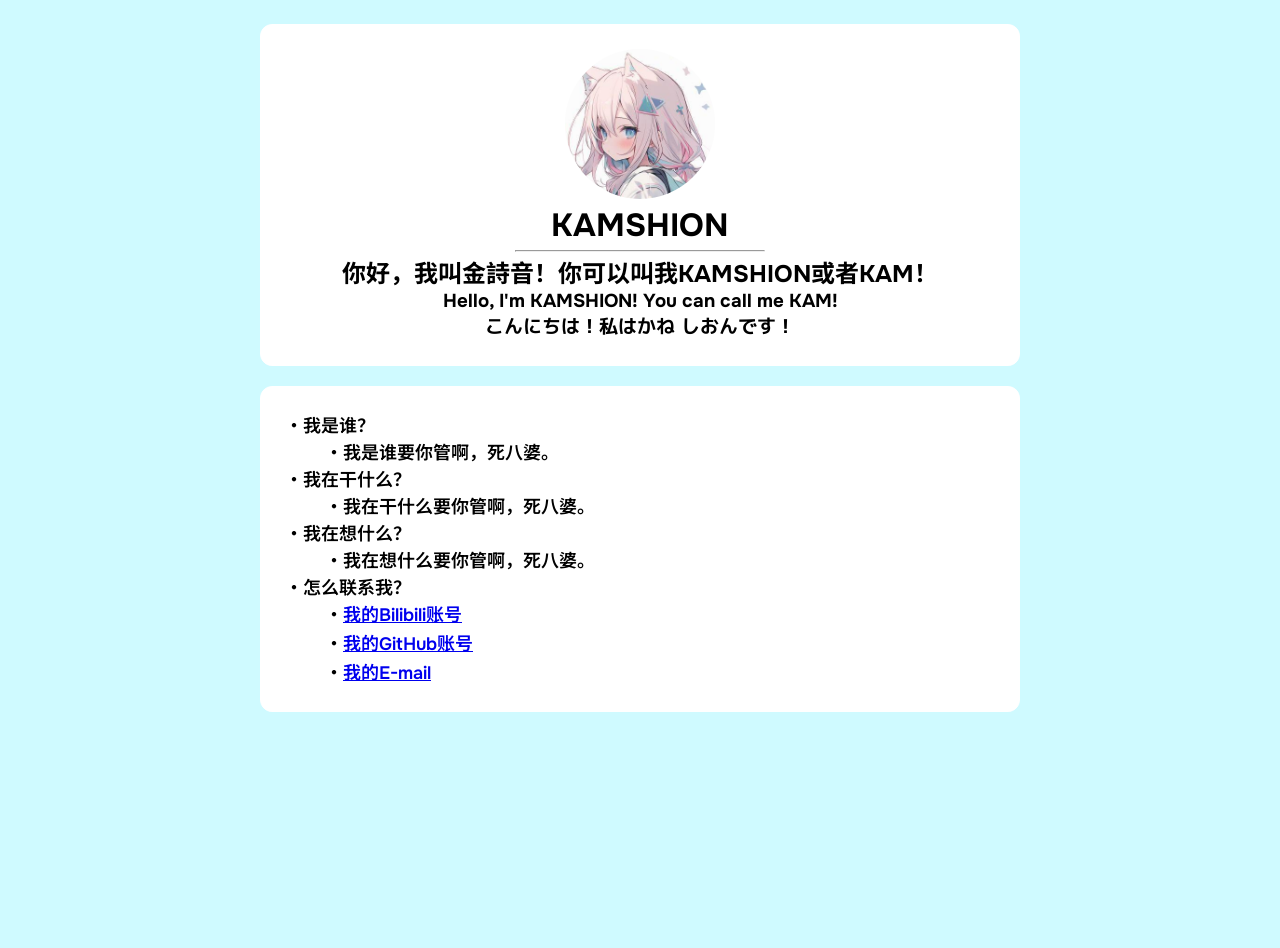
==== index.html @ 7ce48236 "Add files via upload" ====
<!DOCTYPE html>
<html lang="en">
<head>
    <meta charset="UTF-8">
    <meta name="viewport" content="width=device-width, initial-scale=1.0">
    <title>KAMSHION</title>
    <link rel="icon" type="image/jpeg" href="KAMSHION.jpeg">
    <link rel="preconnect" href="https://fonts.googleapis.com">
    <link rel="preconnect" href="https://fonts.gstatic.com" crossorigin>
    <link href="https://fonts.googleapis.com/css2?family=M+PLUS+1p:wght@400;700&family=Noto+Sans+SC:wght@400;600;700&family=Onest:wght@400;600;700&display=swap" rel="stylesheet">
    <style>
    body {
        font-family: "Noto Sans SC", sans-serif;
        min-height: 100vh;
        margin: 0;
        padding-top: 24px;
        padding-bottom: 24px;
        background: #CFFAFF;
    }

    .font-en {
        font-family: "Onest", sans-serif;
    }

    .font-ja {
        font-family: "M PLUS 1p", sans-serif;
    }

    .font-zh {
        font-family: "Noto Sans SC", sans-serif;
    }

    h1, h2,h3, p {
        margin: 6px 0;
        line-height: 1.0;
    }

    hr {
        margin: 8px auto;
    }

    .intro {
        text-align: center;
    }

    .card {
        box-sizing: border-box;
        width: min(90%, 760px);
        margin: 0 auto 20px;
        padding: 24px;
        background: rgb(255, 255, 255);
        border: 1px solid rgb(255, 255, 255);
        border-radius: 12px;
    }

    .section-title {
        width: 100%;
        margin: 6px auto;
        text-align: center;
    }

    dl {
        width: 100%;
        margin: 0;
        text-align: left;
        font-size: 18px;
        line-height: 1.5;
        font-weight: 600;
    }

    .avatar {
        width: 150px;
        height: 150px;
        border-radius: 50%;
        object-fit: cover;
    }
</style>
</head>
<body>
    <div class="card intro">
        <img class="avatar" src="KAMSHION.jpeg" alt="KAMSHION">
        <h1 class="font-en">KAMSHION</h1>
        <hr width="35%"/>
        <h2 class="font-zh section-title">你好，我叫金詩音！你可以叫我<span class="font-en">KAMSHION</span>或者<span class="font-en">KAM</span>！</h2>
        <h3 class="font-en">Hello, I'm KAMSHION! You can call me KAM!</h3>
        <h3 class="font-ja">こんにちは！私はかね しおんです！</h3>

    </div>
    <div class="card">
        <dl>
            <dt class="font-zh">•我是谁？</dt>
                <dd class="font-zh">•我是谁要你管啊，死八婆。</dd>
            <dt class="font-zh">•我在干什么？</dt>
                <dd class="font-zh">•我在干什么要你管啊，死八婆。</dd>
            <dt class="font-zh">•我在想什么？</dt>
                <dd class="font-zh">•我在想什么要你管啊，死八婆。</dd>
            <dt class="font-zh">•怎么联系我？</dt>
                <dd class="font-zh">•<a href="https://space.bilibili.com/3546907207011146">我的<span class="font-en">Bilibili</span>账号</a></dd>
                <dd class="font-zh">•<a href="https://github.com/KAMSHION/">我的<span class="font-en">GitHub</span>账号</a></dd>
                <dd class="font-zh">•<a href="mailto:KAMSHION@outlook.com">我的<span class="font-en">E-mail</span></a></dd>
        </dl>
    </div>
</body>
</html>
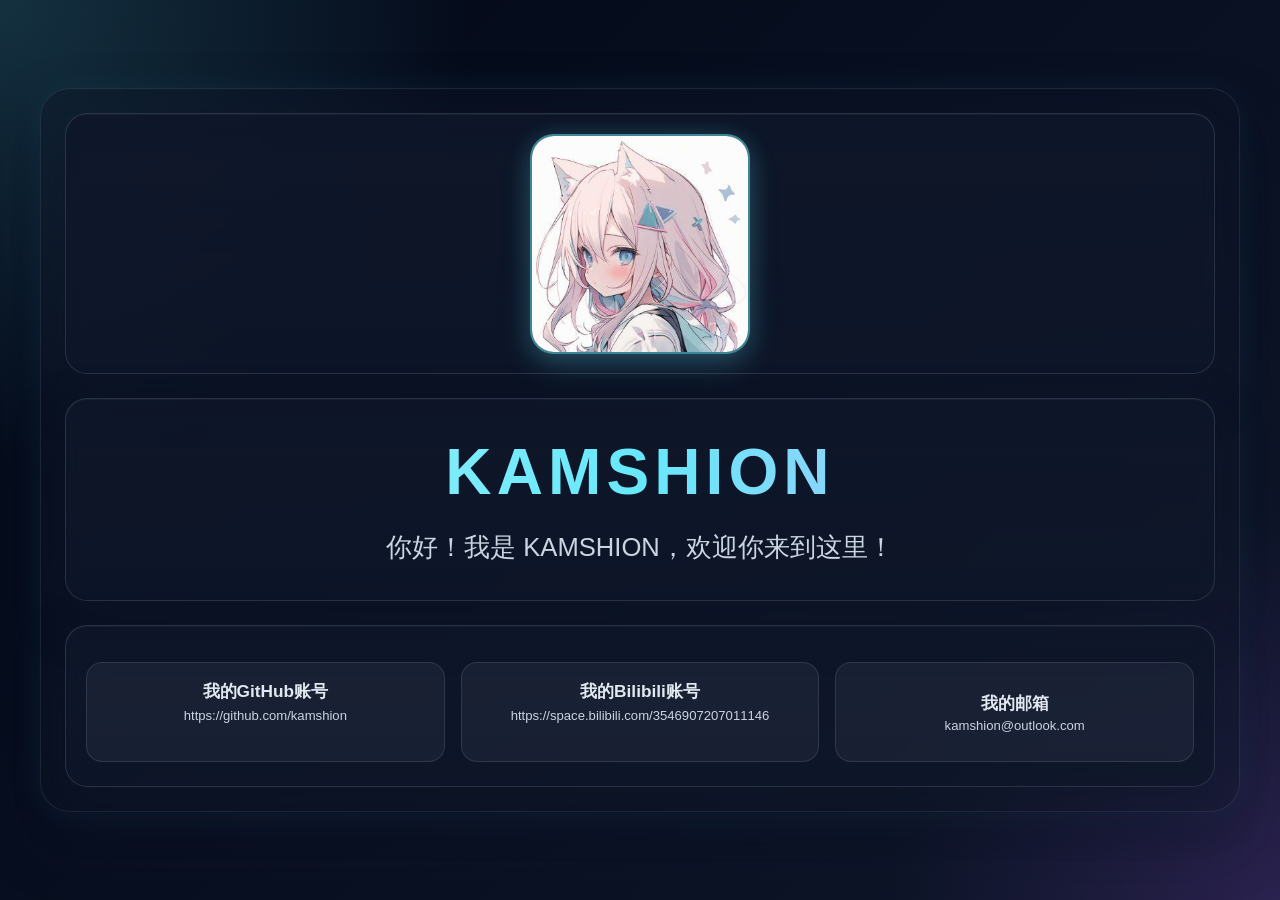
==== commit 1807269c: "Add files via upload" ====
--- a/index.html
+++ b/index.html
@@ -1,104 +1,248 @@
 <!DOCTYPE html>
-<html lang="en">
+<html lang="zh-CN">
 <head>
     <meta charset="UTF-8">
     <meta name="viewport" content="width=device-width, initial-scale=1.0">
-    <title>KAMSHION</title>
-    <link rel="icon" type="image/jpeg" href="KAMSHION.jpeg">
-    <link rel="preconnect" href="https://fonts.googleapis.com">
-    <link rel="preconnect" href="https://fonts.gstatic.com" crossorigin>
-    <link href="https://fonts.googleapis.com/css2?family=M+PLUS+1p:wght@400;700&family=Noto+Sans+SC:wght@400;600;700&family=Onest:wght@400;600;700&display=swap" rel="stylesheet">
+    <title>KAMSHION(kamshion.github.io)</title>
     <style>
-    body {
-        font-family: "Noto Sans SC", sans-serif;
-        min-height: 100vh;
-        margin: 0;
-        padding-top: 24px;
-        padding-bottom: 24px;
-        background: #CFFAFF;
-    }
-
-    .font-en {
-        font-family: "Onest", sans-serif;
-    }
-
-    .font-ja {
-        font-family: "M PLUS 1p", sans-serif;
-    }
-
-    .font-zh {
-        font-family: "Noto Sans SC", sans-serif;
-    }
-
-    h1, h2,h3, p {
-        margin: 6px 0;
-        line-height: 1.0;
-    }
-
-    hr {
-        margin: 8px auto;
-    }
-
-    .intro {
-        text-align: center;
-    }
-
-    .card {
-        box-sizing: border-box;
-        width: min(90%, 760px);
-        margin: 0 auto 20px;
-        padding: 24px;
-        background: rgb(255, 255, 255);
-        border: 1px solid rgb(255, 255, 255);
-        border-radius: 12px;
-    }
-
-    .section-title {
-        width: 100%;
-        margin: 6px auto;
-        text-align: center;
-    }
-
-    dl {
-        width: 100%;
-        margin: 0;
-        text-align: left;
-        font-size: 18px;
-        line-height: 1.5;
-        font-weight: 600;
-    }
-
-    .avatar {
-        width: 150px;
-        height: 150px;
-        border-radius: 50%;
-        object-fit: cover;
-    }
-</style>
+        :root {
+            --bg-start: #020817;
+            --bg-end: #0f172a;
+            --bg-glow: rgba(103, 232, 249, 0.18);
+            --card-bg: rgba(15, 23, 42, 0.72);
+            --card-border: rgba(148, 163, 184, 0.2);
+            --primary: #67e8f9;
+            --text: #e2e8f0;
+            --muted: #cbd5e1;
+            --shadow: rgba(15, 23, 42, 0.5);
+        }
+
+        * {
+            box-sizing: border-box;
+        }
+
+        body {
+            margin: 0;
+            min-height: 100vh;
+            display: flex;
+            align-items: center;
+            justify-content: center;
+            background:
+                radial-gradient(circle at top left, var(--bg-glow), transparent 30%),
+                radial-gradient(circle at bottom right, rgba(168, 85, 247, 0.18), transparent 25%),
+                linear-gradient(135deg, var(--bg-start), var(--bg-end));
+            font-family: "Segoe UI", "Microsoft YaHei", sans-serif;
+            color: var(--text);
+        }
+
+        .outer-shell {
+            width: min(1200px, 96vw);
+            padding: 1.5rem;
+            background: rgba(15, 23, 42, 0.4);
+            border: 1px solid rgba(148, 163, 184, 0.15);
+            border-radius: 30px;
+            box-shadow: 0 30px 60px rgba(15, 23, 42, 0.45), 0 0 30px rgba(103, 232, 249, 0.08);
+            backdrop-filter: blur(14px);
+        }
+
+        .container {
+            width: 100%;
+            display: flex;
+            flex-direction: column;
+            gap: 1.5rem;
+        }
+
+        .card {
+            width: 100%;
+            padding: 2.2rem 2rem 2rem;
+            background: linear-gradient(180deg, rgba(15, 23, 42, 0.8), rgba(15, 23, 42, 0.68));
+            border: 1px solid var(--card-border);
+            border-radius: 22px;
+            box-shadow: 0 20px 45px var(--shadow), inset 0 1px 0 rgba(255, 255, 255, 0.04);
+            backdrop-filter: blur(10px);
+            text-align: center;
+        }
+
+        .avatar-card {
+            padding: 1.2rem;
+        }
+
+        .avatar-wrap {
+            width: min(220px, 60vw);
+            aspect-ratio: 1;
+            margin: 0 auto;
+            border-radius: 24px;
+            overflow: hidden;
+            border: 2px solid rgba(103, 232, 249, 0.55);
+            box-shadow: 0 12px 30px rgba(103, 232, 249, 0.2), 0 0 25px rgba(103, 232, 249, 0.12);
+            background: #0b1120;
+        }
+
+        .avatar-wrap img {
+            display: block;
+            width: 100%;
+            height: 100%;
+            object-fit: cover;
+        }
+
+        .links-card {
+            padding: 1.5rem 1.25rem;
+        }
+
+        .links-grid {
+            display: grid;
+            grid-template-columns: repeat(3, minmax(180px, 1fr));
+            gap: 1rem;
+            margin-top: 0.75rem;
+        }
+
+        .link-card {
+            display: block;
+            padding: 1rem 0.9rem;
+            background: rgba(148, 163, 184, 0.08);
+            border: 1px solid rgba(148, 163, 184, 0.18);
+            border-radius: 16px;
+            color: var(--text);
+            text-decoration: none;
+            font-family: "Microsoft YaHei", "PingFang SC", sans-serif;
+            transition: transform 0.2s ease, border-color 0.2s ease, background 0.2s ease, box-shadow 0.2s ease;
+            cursor: pointer;
+            min-height: 100px;
+        }
+
+        .link-card:hover {
+            transform: translateY(-2px);
+            border-color: rgba(103, 232, 249, 0.7);
+            background: rgba(103, 232, 249, 0.08);
+            box-shadow: 0 0 20px rgba(103, 232, 249, 0.12);
+        }
+
+        .link-card strong {
+            display: block;
+            font-size: 1.08rem;
+            margin-bottom: 0.2rem;
+        }
+
+        .link-card span {
+            font-size: 0.82rem;
+            color: var(--muted);
+            word-break: break-all;
+        }
+
+        .email-card {
+            grid-column: auto;
+        }
+
+        h1 {
+            margin: 0;
+            font-size: clamp(2.6rem, 5vw, 4.2rem);
+            letter-spacing: 0.08em;
+            line-height: 1.2;
+            font-weight: 800;
+            background: linear-gradient(90deg, #a5f3fc, #67e8f9, #c4b5fd);
+            -webkit-background-clip: text;
+            background-clip: text;
+            color: transparent;
+        }
+
+        h2 {
+            margin: 1rem 0 0;
+            font-size: clamp(1.05rem, 2vw, 1.7rem);
+            line-height: 1.6;
+            color: var(--muted);
+            font-weight: 500;
+        }
+
+        @media (max-width: 640px) {
+            .links-grid {
+                grid-template-columns: 1fr;
+            }
+        }
+    </style>
 </head>
 <body>
-    <div class="card intro">
-        <img class="avatar" src="KAMSHION.jpeg" alt="KAMSHION">
-        <h1 class="font-en">KAMSHION</h1>
-        <hr width="35%"/>
-        <h2 class="font-zh section-title">你好，我叫金詩音！你可以叫我<span class="font-en">KAMSHION</span>或者<span class="font-en">KAM</span>！</h2>
-        <h3 class="font-en">Hello, I'm KAMSHION! You can call me KAM!</h3>
-        <h3 class="font-ja">こんにちは！私はかね しおんです！</h3>
-
+    <div class="outer-shell">
+        <div class="container">
+            <div class="card avatar-card">
+                <div class="avatar-wrap">
+                    <img src="KAMSHION.jpeg" alt="KAMSHION avatar">
+                </div>
+            </div>
+
+            <div class="card">
+                <h1>KAMSHION</h1>
+                <h2>你好！我是 KAMSHION，欢迎你来到这里！</h2>
+            </div>
+
+            <div class="card links-card">
+                <div class="links-grid">
+                    <a class="link-card" href="https://github.com/kamshion" target="_blank" rel="noopener noreferrer">
+                        <strong>我的GitHub账号</strong>
+                        <span>https://github.com/kamshion</span>
+                    </a>
+                    <a class="link-card" href="https://space.bilibili.com/3546907207011146" target="_blank" rel="noopener noreferrer">
+                        <strong>我的Bilibili账号</strong>
+                        <span>https://space.bilibili.com/3546907207011146</span>
+                    </a>
+                    <button class="link-card email-card" type="button" onclick="copyEmail(this)" aria-label="复制邮箱">
+                        <strong>我的邮箱</strong>
+                        <span>kamshion@outlook.com</span>
+                    </button>
+                </div>
+            </div>
+        </div>
     </div>
-    <div class="card">
-        <dl>
-            <dt class="font-zh">•我是谁？</dt>
-                <dd class="font-zh">•我是谁要你管啊，死八婆。</dd>
-            <dt class="font-zh">•我在干什么？</dt>
-                <dd class="font-zh">•我在干什么要你管啊，死八婆。</dd>
-            <dt class="font-zh">•我在想什么？</dt>
-                <dd class="font-zh">•我在想什么要你管啊，死八婆。</dd>
-            <dt class="font-zh">•怎么联系我？</dt>
-                <dd class="font-zh">•<a href="https://space.bilibili.com/3546907207011146">我的<span class="font-en">Bilibili</span>账号</a></dd>
-                <dd class="font-zh">•<a href="https://github.com/KAMSHION/">我的<span class="font-en">GitHub</span>账号</a></dd>
-                <dd class="font-zh">•<a href="mailto:KAMSHION@outlook.com">我的<span class="font-en">E-mail</span></a></dd>
-        </dl>
-    </div>
+
+    <script>
+        function copyEmail(button) {
+            const email = 'kamshion@outlook.com';
+            const originalText = '<strong>我的邮箱</strong><span>' + email + '</span>';
+            const successText = '<strong>已复制</strong><span>' + email + '</span>';
+
+            function setCopiedState() {
+                button.innerHTML = successText;
+                setTimeout(function () {
+                    button.innerHTML = originalText;
+                }, 1200);
+            }
+
+            function fallbackCopy() {
+                const textarea = document.createElement('textarea');
+                textarea.value = email;
+                textarea.setAttribute('readonly', '');
+                textarea.style.position = 'fixed';
+                textarea.style.opacity = '0';
+                document.body.appendChild(textarea);
+                textarea.select();
+                textarea.setSelectionRange(0, email.length);
+
+                try {
+                    const copied = document.execCommand('copy');
+                    if (copied) {
+                        setCopiedState();
+                    } else {
+                        alert('复制失败，请手动复制：' + email);
+                    }
+                } catch (error) {
+                    alert('复制失败，请手动复制：' + email);
+                } finally {
+                    document.body.removeChild(textarea);
+                }
+            }
+
+            if (navigator.clipboard && window.isSecureContext) {
+                navigator.clipboard.writeText(email)
+                    .then(function () {
+                        setCopiedState();
+                    })
+                    .catch(function () {
+                        fallbackCopy();
+                    });
+                return;
+            }
+
+            fallbackCopy();
+        }
+    </script>
 </body>
-</html>
+</html>
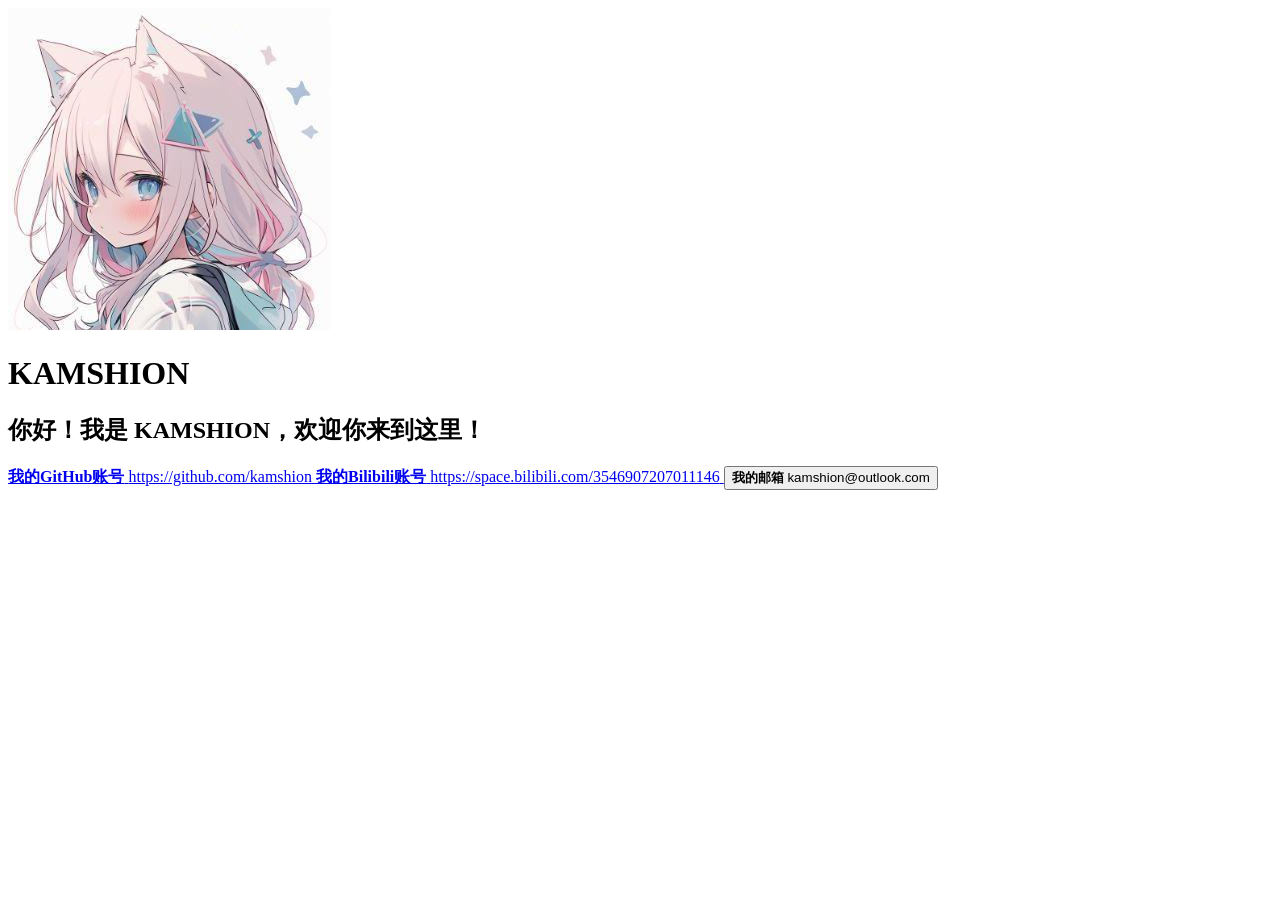
==== commit 53b0adbe: "Update index.html" ====
--- a/index.html
+++ b/index.html
@@ -4,161 +4,7 @@
     <meta charset="UTF-8">
     <meta name="viewport" content="width=device-width, initial-scale=1.0">
     <title>KAMSHION(kamshion.github.io)</title>
-    <style>
-        :root {
-            --bg-start: #020817;
-            --bg-end: #0f172a;
-            --bg-glow: rgba(103, 232, 249, 0.18);
-            --card-bg: rgba(15, 23, 42, 0.72);
-            --card-border: rgba(148, 163, 184, 0.2);
-            --primary: #67e8f9;
-            --text: #e2e8f0;
-            --muted: #cbd5e1;
-            --shadow: rgba(15, 23, 42, 0.5);
-        }
-
-        * {
-            box-sizing: border-box;
-        }
-
-        body {
-            margin: 0;
-            min-height: 100vh;
-            display: flex;
-            align-items: center;
-            justify-content: center;
-            background:
-                radial-gradient(circle at top left, var(--bg-glow), transparent 30%),
-                radial-gradient(circle at bottom right, rgba(168, 85, 247, 0.18), transparent 25%),
-                linear-gradient(135deg, var(--bg-start), var(--bg-end));
-            font-family: "Segoe UI", "Microsoft YaHei", sans-serif;
-            color: var(--text);
-        }
-
-        .outer-shell {
-            width: min(1200px, 96vw);
-            padding: 1.5rem;
-            background: rgba(15, 23, 42, 0.4);
-            border: 1px solid rgba(148, 163, 184, 0.15);
-            border-radius: 30px;
-            box-shadow: 0 30px 60px rgba(15, 23, 42, 0.45), 0 0 30px rgba(103, 232, 249, 0.08);
-            backdrop-filter: blur(14px);
-        }
-
-        .container {
-            width: 100%;
-            display: flex;
-            flex-direction: column;
-            gap: 1.5rem;
-        }
-
-        .card {
-            width: 100%;
-            padding: 2.2rem 2rem 2rem;
-            background: linear-gradient(180deg, rgba(15, 23, 42, 0.8), rgba(15, 23, 42, 0.68));
-            border: 1px solid var(--card-border);
-            border-radius: 22px;
-            box-shadow: 0 20px 45px var(--shadow), inset 0 1px 0 rgba(255, 255, 255, 0.04);
-            backdrop-filter: blur(10px);
-            text-align: center;
-        }
-
-        .avatar-card {
-            padding: 1.2rem;
-        }
-
-        .avatar-wrap {
-            width: min(220px, 60vw);
-            aspect-ratio: 1;
-            margin: 0 auto;
-            border-radius: 24px;
-            overflow: hidden;
-            border: 2px solid rgba(103, 232, 249, 0.55);
-            box-shadow: 0 12px 30px rgba(103, 232, 249, 0.2), 0 0 25px rgba(103, 232, 249, 0.12);
-            background: #0b1120;
-        }
-
-        .avatar-wrap img {
-            display: block;
-            width: 100%;
-            height: 100%;
-            object-fit: cover;
-        }
-
-        .links-card {
-            padding: 1.5rem 1.25rem;
-        }
-
-        .links-grid {
-            display: grid;
-            grid-template-columns: repeat(3, minmax(180px, 1fr));
-            gap: 1rem;
-            margin-top: 0.75rem;
-        }
-
-        .link-card {
-            display: block;
-            padding: 1rem 0.9rem;
-            background: rgba(148, 163, 184, 0.08);
-            border: 1px solid rgba(148, 163, 184, 0.18);
-            border-radius: 16px;
-            color: var(--text);
-            text-decoration: none;
-            font-family: "Microsoft YaHei", "PingFang SC", sans-serif;
-            transition: transform 0.2s ease, border-color 0.2s ease, background 0.2s ease, box-shadow 0.2s ease;
-            cursor: pointer;
-            min-height: 100px;
-        }
-
-        .link-card:hover {
-            transform: translateY(-2px);
-            border-color: rgba(103, 232, 249, 0.7);
-            background: rgba(103, 232, 249, 0.08);
-            box-shadow: 0 0 20px rgba(103, 232, 249, 0.12);
-        }
-
-        .link-card strong {
-            display: block;
-            font-size: 1.08rem;
-            margin-bottom: 0.2rem;
-        }
-
-        .link-card span {
-            font-size: 0.82rem;
-            color: var(--muted);
-            word-break: break-all;
-        }
-
-        .email-card {
-            grid-column: auto;
-        }
-
-        h1 {
-            margin: 0;
-            font-size: clamp(2.6rem, 5vw, 4.2rem);
-            letter-spacing: 0.08em;
-            line-height: 1.2;
-            font-weight: 800;
-            background: linear-gradient(90deg, #a5f3fc, #67e8f9, #c4b5fd);
-            -webkit-background-clip: text;
-            background-clip: text;
-            color: transparent;
-        }
-
-        h2 {
-            margin: 1rem 0 0;
-            font-size: clamp(1.05rem, 2vw, 1.7rem);
-            line-height: 1.6;
-            color: var(--muted);
-            font-weight: 500;
-        }
-
-        @media (max-width: 640px) {
-            .links-grid {
-                grid-template-columns: 1fr;
-            }
-        }
-    </style>
+    <link rel="stylesheet" href="style.css">
 </head>
 <body>
     <div class="outer-shell">
@@ -184,7 +30,7 @@
                         <strong>我的Bilibili账号</strong>
                         <span>https://space.bilibili.com/3546907207011146</span>
                     </a>
-                    <button class="link-card email-card" type="button" onclick="copyEmail(this)" aria-label="复制邮箱">
+                    <button class="link-card email-card" type="button" aria-label="复制邮箱">
                         <strong>我的邮箱</strong>
                         <span>kamshion@outlook.com</span>
                     </button>
@@ -193,56 +39,6 @@
         </div>
     </div>
 
-    <script>
-        function copyEmail(button) {
-            const email = 'kamshion@outlook.com';
-            const originalText = '<strong>我的邮箱</strong><span>' + email + '</span>';
-            const successText = '<strong>已复制</strong><span>' + email + '</span>';
-
-            function setCopiedState() {
-                button.innerHTML = successText;
-                setTimeout(function () {
-                    button.innerHTML = originalText;
-                }, 1200);
-            }
-
-            function fallbackCopy() {
-                const textarea = document.createElement('textarea');
-                textarea.value = email;
-                textarea.setAttribute('readonly', '');
-                textarea.style.position = 'fixed';
-                textarea.style.opacity = '0';
-                document.body.appendChild(textarea);
-                textarea.select();
-                textarea.setSelectionRange(0, email.length);
-
-                try {
-                    const copied = document.execCommand('copy');
-                    if (copied) {
-                        setCopiedState();
-                    } else {
-                        alert('复制失败，请手动复制：' + email);
-                    }
-                } catch (error) {
-                    alert('复制失败，请手动复制：' + email);
-                } finally {
-                    document.body.removeChild(textarea);
-                }
-            }
-
-            if (navigator.clipboard && window.isSecureContext) {
-                navigator.clipboard.writeText(email)
-                    .then(function () {
-                        setCopiedState();
-                    })
-                    .catch(function () {
-                        fallbackCopy();
-                    });
-                return;
-            }
-
-            fallbackCopy();
-        }
-    </script>
+    <script src="script.js"></script>
 </body>
-</html>+</html>
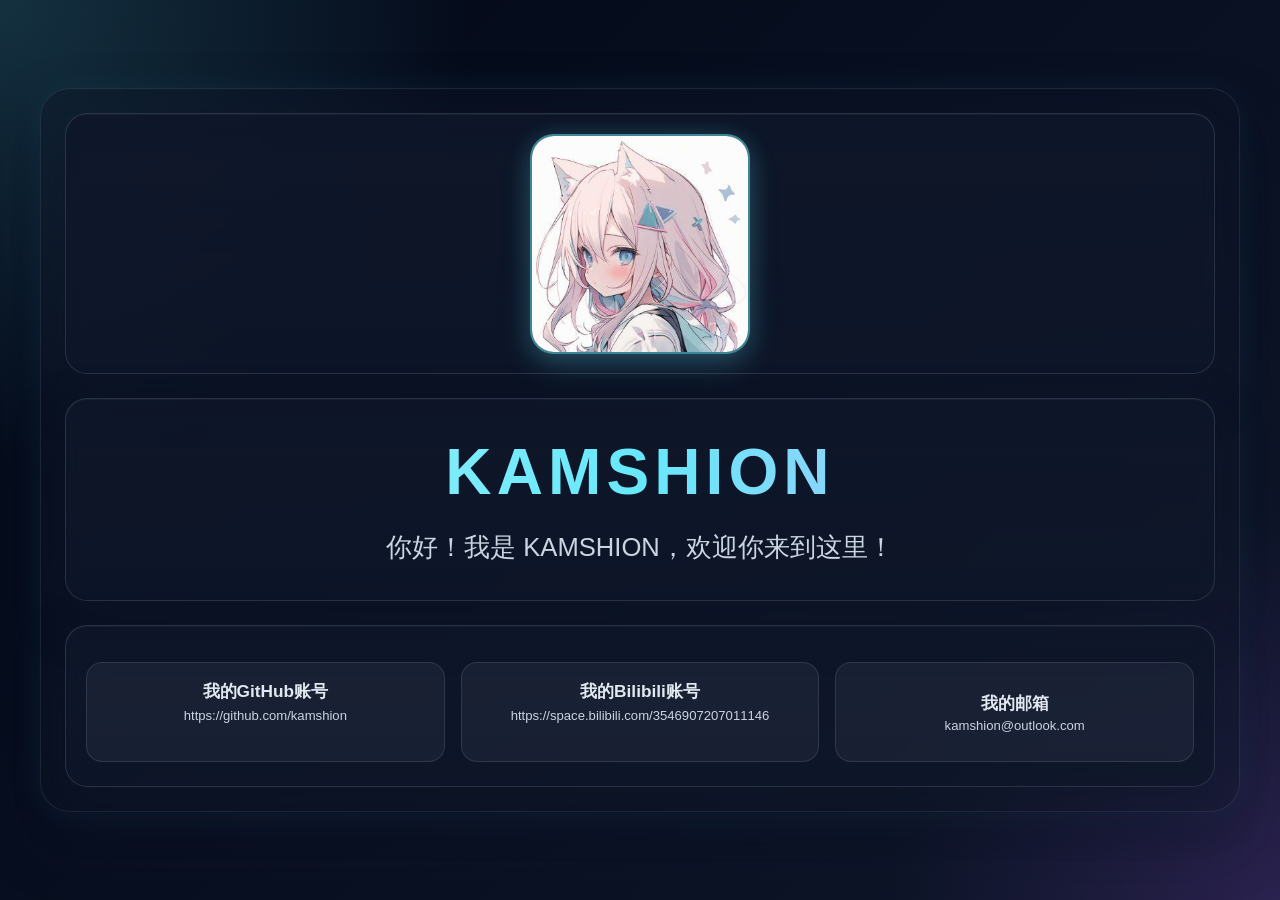
==== commit 4ba4cfd4: "Add favicon link to index.html" ====
--- a/index.html
+++ b/index.html
@@ -4,6 +4,7 @@
     <meta charset="UTF-8">
     <meta name="viewport" content="width=device-width, initial-scale=1.0">
     <title>KAMSHION(kamshion.github.io)</title>
+    <link rel="icon" type="image/jpeg" href="KAMSHION.jpeg">
     <link rel="stylesheet" href="style.css">
 </head>
 <body>
--- a/style.css
+++ b/style.css
@@ -0,0 +1,153 @@
+:root {
+    --bg-start: #020817;
+    --bg-end: #0f172a;
+    --bg-glow: rgba(103, 232, 249, 0.18);
+    --card-bg: rgba(15, 23, 42, 0.72);
+    --card-border: rgba(148, 163, 184, 0.2);
+    --primary: #67e8f9;
+    --text: #e2e8f0;
+    --muted: #cbd5e1;
+    --shadow: rgba(15, 23, 42, 0.5);
+}
+
+* {
+    box-sizing: border-box;
+}
+
+body {
+    margin: 0;
+    min-height: 100vh;
+    display: flex;
+    align-items: center;
+    justify-content: center;
+    background:
+        radial-gradient(circle at top left, var(--bg-glow), transparent 30%),
+        radial-gradient(circle at bottom right, rgba(168, 85, 247, 0.18), transparent 25%),
+        linear-gradient(135deg, var(--bg-start), var(--bg-end));
+    font-family: "Segoe UI", "Microsoft YaHei", sans-serif;
+    color: var(--text);
+}
+
+.outer-shell {
+    width: min(1200px, 96vw);
+    padding: 1.5rem;
+    background: rgba(15, 23, 42, 0.4);
+    border: 1px solid rgba(148, 163, 184, 0.15);
+    border-radius: 30px;
+    box-shadow: 0 30px 60px rgba(15, 23, 42, 0.45), 0 0 30px rgba(103, 232, 249, 0.08);
+    backdrop-filter: blur(14px);
+}
+
+.container {
+    width: 100%;
+    display: flex;
+    flex-direction: column;
+    gap: 1.5rem;
+}
+
+.card {
+    width: 100%;
+    padding: 2.2rem 2rem 2rem;
+    background: linear-gradient(180deg, rgba(15, 23, 42, 0.8), rgba(15, 23, 42, 0.68));
+    border: 1px solid var(--card-border);
+    border-radius: 22px;
+    box-shadow: 0 20px 45px var(--shadow), inset 0 1px 0 rgba(255, 255, 255, 0.04);
+    backdrop-filter: blur(10px);
+    text-align: center;
+}
+
+.avatar-card {
+    padding: 1.2rem;
+}
+
+.avatar-wrap {
+    width: min(220px, 60vw);
+    aspect-ratio: 1;
+    margin: 0 auto;
+    border-radius: 24px;
+    overflow: hidden;
+    border: 2px solid rgba(103, 232, 249, 0.55);
+    box-shadow: 0 12px 30px rgba(103, 232, 249, 0.2), 0 0 25px rgba(103, 232, 249, 0.12);
+    background: #0b1120;
+}
+
+.avatar-wrap img {
+    display: block;
+    width: 100%;
+    height: 100%;
+    object-fit: cover;
+}
+
+.links-card {
+    padding: 1.5rem 1.25rem;
+}
+
+.links-grid {
+    display: grid;
+    grid-template-columns: repeat(3, minmax(180px, 1fr));
+    gap: 1rem;
+    margin-top: 0.75rem;
+}
+
+.link-card {
+    display: block;
+    padding: 1rem 0.9rem;
+    background: rgba(148, 163, 184, 0.08);
+    border: 1px solid rgba(148, 163, 184, 0.18);
+    border-radius: 16px;
+    color: var(--text);
+    text-decoration: none;
+    font-family: "Microsoft YaHei", "PingFang SC", sans-serif;
+    transition: transform 0.2s ease, border-color 0.2s ease, background 0.2s ease, box-shadow 0.2s ease;
+    cursor: pointer;
+    min-height: 100px;
+}
+
+.link-card:hover {
+    transform: translateY(-2px);
+    border-color: rgba(103, 232, 249, 0.7);
+    background: rgba(103, 232, 249, 0.08);
+    box-shadow: 0 0 20px rgba(103, 232, 249, 0.12);
+}
+
+.link-card strong {
+    display: block;
+    font-size: 1.08rem;
+    margin-bottom: 0.2rem;
+}
+
+.link-card span {
+    font-size: 0.82rem;
+    color: var(--muted);
+    word-break: break-all;
+}
+
+.email-card {
+    grid-column: auto;
+}
+
+h1 {
+    margin: 0;
+    font-size: clamp(2.6rem, 5vw, 4.2rem);
+    letter-spacing: 0.08em;
+    line-height: 1.2;
+    font-weight: 800;
+    background: linear-gradient(90deg, #a5f3fc, #67e8f9, #c4b5fd);
+    -webkit-background-clip: text;
+    background-clip: text;
+    color: transparent;
+}
+
+h2 {
+    margin: 1rem 0 0;
+    font-size: clamp(1.05rem, 2vw, 1.7rem);
+    line-height: 1.6;
+    color: var(--muted);
+    font-weight: 500;
+}
+
+@media (max-width: 640px) {
+    .links-grid {
+        grid-template-columns: 1fr;
+    }
+}
